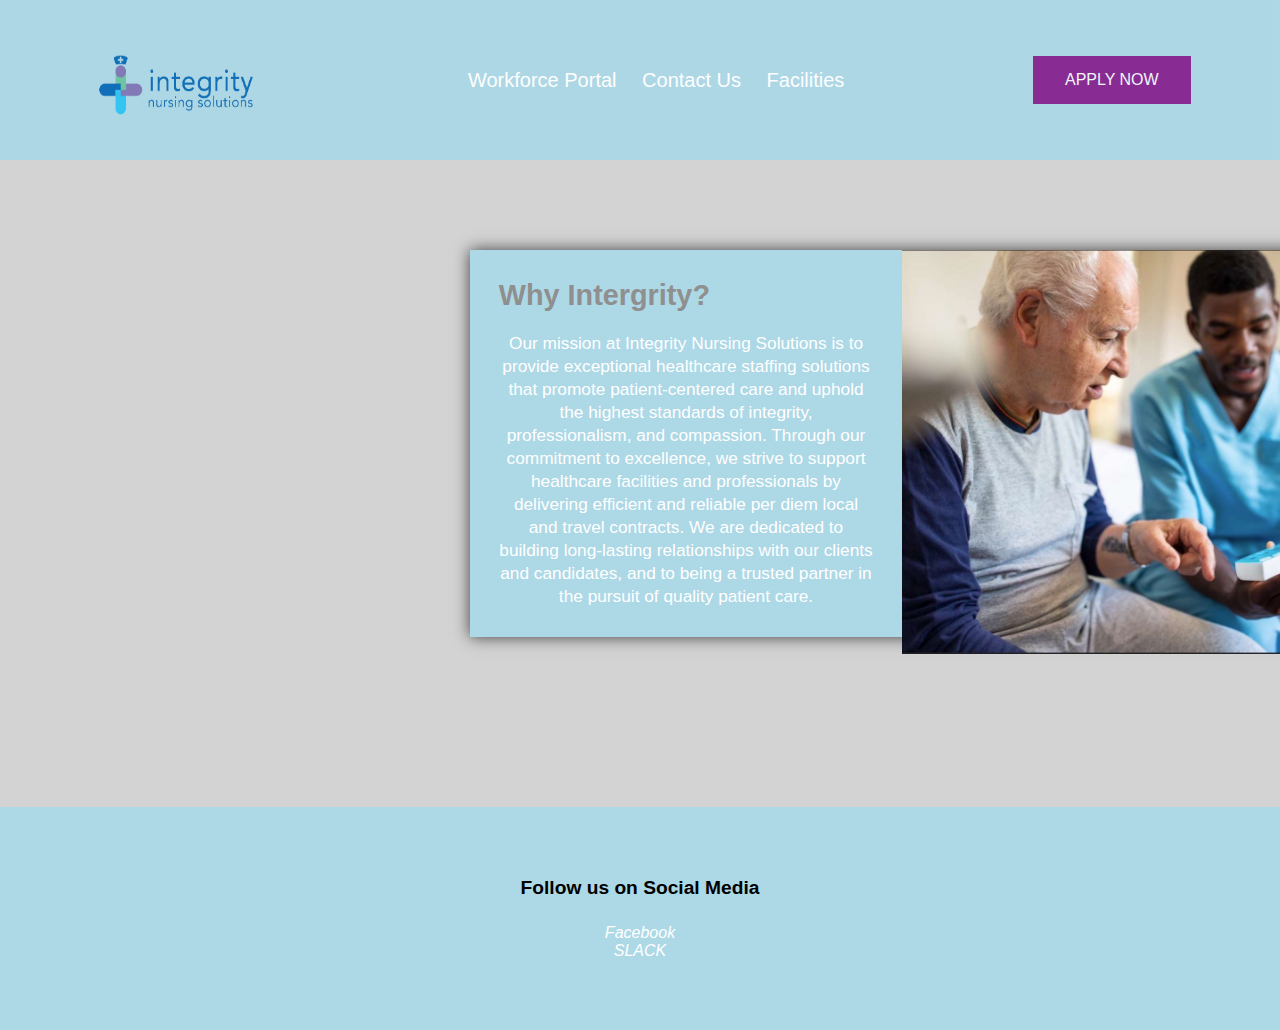
==== index.html @ 39a612de "main page complete" ====
<html lang="en">
<head>
    <meta charset="UTF-8">
    <meta http-equiv="X-UA-Compatible" content="IE=edge">
    <meta name="viewport" content="width=device-width, initial-scale=1.0">
    <title></title>
    <link rel="stylesheet" href="styles.css">
    <link rel="stylesheet" href="https://cdnjs.cloudflare.com/ajax/libs/font-awesome/6.4.0/css/all.min.css" integrity="sha512-iecdLmaskl7CVkqkXNQ/ZH/XLlvWZOJyj7Yy7tcenmpD1ypASozpmT/E0iPtmFIB46ZmdtAc9eNBvH0H/ZpiBw==" crossorigin="anonymous" referrerpolicy="no-referrer" />
</head>
<body>
<nav class="navbar">
  <div><a href="index.html"><img class="logo" src="Assets/logo2-removebg-preview.png"></a></div>
  <ul class="navlist" id="navi-list">
    <li class="list-item">
    <a href="https://ctms.contingenttalentmanagement.com/IntegrityNursing/workforceportal/login.cfm">Workforce Portal</a>
    </li>
    <li class="list-item">
      <a href="contact.html">Contact Us</a>
    </li>
    <li class="list-item">
        <a href="https://ctms.contingenttalentmanagement.com/IntegrityNursing/workforceportal/login.cfm">Facilities</a>
      </li>
  </ul>
  <div class="Apply">
    <a href="#"><button onclick="location.href='https://ctms.contingenttalentmanagement.com/IntegrityNursing/workforceportal/login.cfm';" class="button">APPLY NOW</button></a>
  </div>
  <div class="menu" id="toggle-button">
    <div class="menu-line"></div>
    <div class="menu-line"></div>
    <div class="menu-line"></div>
  </div>
</div>
</nav> 
<div class="skewed">
  <div class="text">
    <h2>Why Intergrity?</h2>
    <p>
      Our mission at Integrity Nursing Solutions is to provide exceptional healthcare staffing solutions that promote patient-centered care and uphold the highest standards of integrity, professionalism, and compassion. Through our commitment to excellence, we strive to support healthcare facilities and professionals by delivering efficient and reliable per diem local and travel contracts. We are dedicated to building long-lasting relationships with our clients and candidates, and to being a trusted partner in the pursuit of quality patient care.
    </p>
   
  </div>
  <div class="image">
    <img src="Assets/stockwatermark.jpg"></img>
  </div>
</div>
<div class="footer">
  <div class="container">
    <div class="row">
      <div class="footer-col">
        <h4>Follow us on Social Media</h4>
        <ul>
          <li><a href="#"><i class="fa-brands fa-facebook">Facebook</i></a></li>
          <li><a href="#"><i class="fa-brands fa-slack">SLACK</i></a></li>
        </ul>
      </div>
    </div>
  </div>
</div>
<script src="main.js"></script>
</body>
</html>
---- styles.css ----
* {
    box-sizing: border-box;
    padding: 0;
    margin: 0;
}

body {
    background-color: lightgrey;
    text-align: center;
    font-size: larger;
    font-family: Arial, Helvetica, sans-serif;
    min-height: 100vh;
    justify-content: center;
    align-items: center;
    flex-direction: column;
}

.navbar {
    background-color:rgb(173, 216, 230);
    color: white;
    display: flex;
    justify-content: space-around;
    align-items: center;
    font-size: 20px;
    opacity: 99%;
}

.logo {
    height: 160px;
    width: 190px;
    padding-top: 4px;
    padding-bottom: 4px;
}

.navlist {
    list-style-type: none;
}

.navlist .list-item {
    display: inline-block;
    padding: 20px 10px;
}

.navbar a {
    color: white;
    text-decoration: none;
}

.navbar a:hover {
    color: rgb(128, 0, 128);
}
.menu {
    display: none;
}
.menu-line {
    width: 20px;
    height: 3px;
    background-color: #FFFFFF;
    margin-bottom: 4px;
}
.button {  
    background-color:purple; /* Green */
    border: none;
    color: white;
    padding: 15px 32px;
    text-align: center;
    text-decoration: none;
    display: inline-block;
    font-size: 16px;
    transition-duration: 0.4s;
    cursor: pointer;
    opacity: 80%;
  }
  
  .button:hover {
    background-color: white;
    color:black;
  }

p, small{
    color:#fff;
}

p {
    margin-top: 20px;
    font-size: 0.9em;
    line-height: 23px;
}

h2 {margin: 0;}

.skewed {
    width: 45em;
    color: #8f8f8f;
    display: flex;
    background: rgb(173, 216, 230);
    margin-top:90px;
    margin-left: 470px;
    box-shadow: 0 0 15px rgba(0, 0, 0, 0.7);
    
}
.text{
    padding: 1.5em;
    width: 50%;
    display: flex;
    justify-content: space-evenly;
    align-items: flex-start;
    flex-direction: column;
    text-shadow:black 20px;
}

.image {
    width: 50%;
    height: 17em;
} 

img{
    width:140%;
}
.container {
    max-width: 1170px;
    margin: auto;
}
.footer{
    margin-top: 170px;
   background-color: rgb(173, 216, 230);
   padding: 70px 0;
}
.row{
    display: flex;
    flex: wrap;
}
.footer-col{
    width: 100%;
    padding: 0 15px;
}
.footer-col h4{
    margin-bottom: 25px;
}
.footer-col h4::before{
    content: '';
    position: absolute;
    left: 0;
    bottom: -10px;
    background-color: purple;
    width: 50px;
}
.footer-col ul{
    list-style: none;
}
.footer-col ul li a{
    font-size: 16px;
    color: white;
    text-decoration: none;
    display: block;
    transition: all .3s ease;
}
.footer-col ul li a:hover{
    color: purple;
    padding-left: 6px;
}


/*<------Mini-Window code------->*/




@media all and (max-width: 800px) {
    .navbar {
        flex-direction: column;
        position: relative;
        margin-bottom: 40px;
    }
    
    .navbar .container-icon{
        width: 100%;
    }
    
    .menu {
        display: block;
        position: absolute;
        right: 15px;
        top: 15px;
  
    }
  
    .navlist {
        list-style-type: none;
        width: 100%;
        text-align: center;
        padding-top: 10px;
        display: none;
    }
  
    .navlist .list-item {
        display: block;
        border: 1px solid white;
    }
  
    .logo {
        margin-top: auto;
        margin-left: auto;
        height: 160px;
        width: 190px;
    }

    .active {
        display:block;
    }
    .button{
        display: inline-block;
    }
    .skewed{
        display: column;
        width: 300px;
        margin: auto;
        align-items: center;
        justify-content: center;
        margin-bottom: 30px;
    }
    .image {
        display: none;
    }

}




/*<------Iphone/Android code------->*/


@media only screen and (max-width: 600px) {
    .navbar {
        flex-direction: column;
        position: relative;
    }
    
    .navbar .container-icon{
        width: 100%;
    }
    
    .menu {
        display: block;
        position: absolute;
        right: 15px;
        top: 15px;
  
    }
  
    .navlist {
        list-style-type: none;
        width: 100%;
        text-align: center;
        display: none;
    }
  
    .navlist .list-item {
        display:block;
        border: 1px solid white;
    }
  
    .logo {
        margin-top: auto;
        margin-left: auto;
        height: 130px;
        width: 160px;
    }

    .active {
        display:block;
    }
    .button{
        display: inline-block;
    }

}
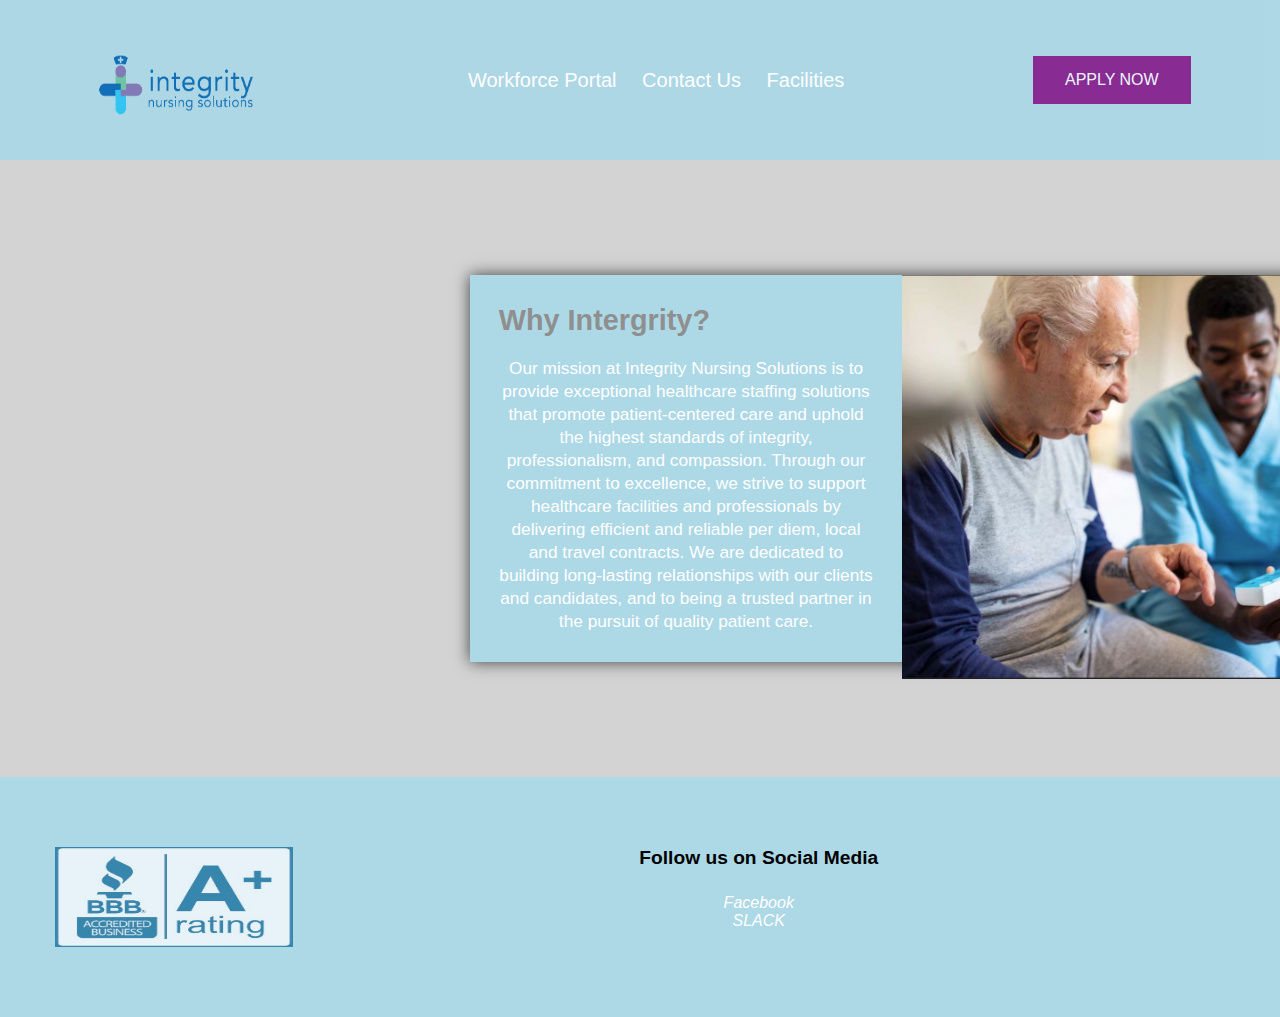
==== commit d51195af: "waiting on damin info for js form" ====
--- a/index.html
+++ b/index.html
@@ -35,7 +35,7 @@
   <div class="text">
     <h2>Why Intergrity?</h2>
     <p>
-      Our mission at Integrity Nursing Solutions is to provide exceptional healthcare staffing solutions that promote patient-centered care and uphold the highest standards of integrity, professionalism, and compassion. Through our commitment to excellence, we strive to support healthcare facilities and professionals by delivering efficient and reliable per diem local and travel contracts. We are dedicated to building long-lasting relationships with our clients and candidates, and to being a trusted partner in the pursuit of quality patient care.
+      Our mission at Integrity Nursing Solutions is to provide exceptional healthcare staffing solutions that promote patient-centered care and uphold the highest standards of integrity, professionalism, and compassion. Through our commitment to excellence, we strive to support healthcare facilities and professionals by delivering efficient and reliable per diem, local and travel contracts. We are dedicated to building long-lasting relationships with our clients and candidates, and to being a trusted partner in the pursuit of quality patient care.
     </p>
    
   </div>
@@ -46,10 +46,11 @@
 <div class="footer">
   <div class="container">
     <div class="row">
+      <img class="bbb" src="Assets/bbb-a-plus.jpeg">
       <div class="footer-col">
         <h4>Follow us on Social Media</h4>
         <ul>
-          <li><a href="#"><i class="fa-brands fa-facebook">Facebook</i></a></li>
+          <li><a href="https://www.facebook.com/search/top?q=integrity%20nursing%20solutions"><i class="fa-brands fa-facebook">Facebook</i></a></li>
           <li><a href="#"><i class="fa-brands fa-slack">SLACK</i></a></li>
         </ul>
       </div>
--- a/styles.css
+++ b/styles.css
@@ -77,6 +77,55 @@
     color:black;
   }
 
+  .container2{
+    width:100%;
+    height: 100vh;
+    background-color: lightgrey;
+    display: flex;
+    align-items: center;
+    justify-content: center;
+    margin-bottom: -65px;
+    margin-top: -80px;
+}
+form{
+    background: #FFFFFF;
+    display: flex;
+    flex-direction:column;
+    padding: 2vw 4vw;
+    width: 90%;
+    max-width: 600px;
+    border-radius: 10px;
+}
+form h3{
+    color: #555;
+    font-weight: 800;
+    margin-bottom: 20px;
+}
+form input, form textarea{
+    border: 0;
+    margin: 10px 0;
+    padding: 20px;
+    outline: none;
+    background: #f5f5f5;
+    font-size: 18px;
+}
+form button{
+    padding: 15px;
+    background: purple;
+    color: #fff;
+    font-size: 18px;
+    border: 0;
+    outline: none;
+    cursor: pointer;
+    width: 150px;
+    margin: 20px auto 0;
+    border-radius: 30px;
+}
+form button:hover{
+    background-color: rgb(173, 216, 230);
+    color:white;
+}
+
 p, small{
     color:#fff;
 }
@@ -94,7 +143,8 @@
     color: #8f8f8f;
     display: flex;
     background: rgb(173, 216, 230);
-    margin-top:90px;
+    margin-top: 115px;
+    margin-bottom: 115px;
     margin-left: 470px;
     box-shadow: 0 0 15px rgba(0, 0, 0, 0.7);
     
@@ -121,8 +171,7 @@
     max-width: 1170px;
     margin: auto;
 }
-.footer{
-    margin-top: 170px;
+.footer {
    background-color: rgb(173, 216, 230);
    padding: 70px 0;
 }
@@ -159,6 +208,11 @@
     color: purple;
     padding-left: 6px;
 }
+.bbb {
+    width: 300px;
+    height: 100px;
+    opacity: 70%;
+}
 
 
 /*<------Mini-Window code------->*/
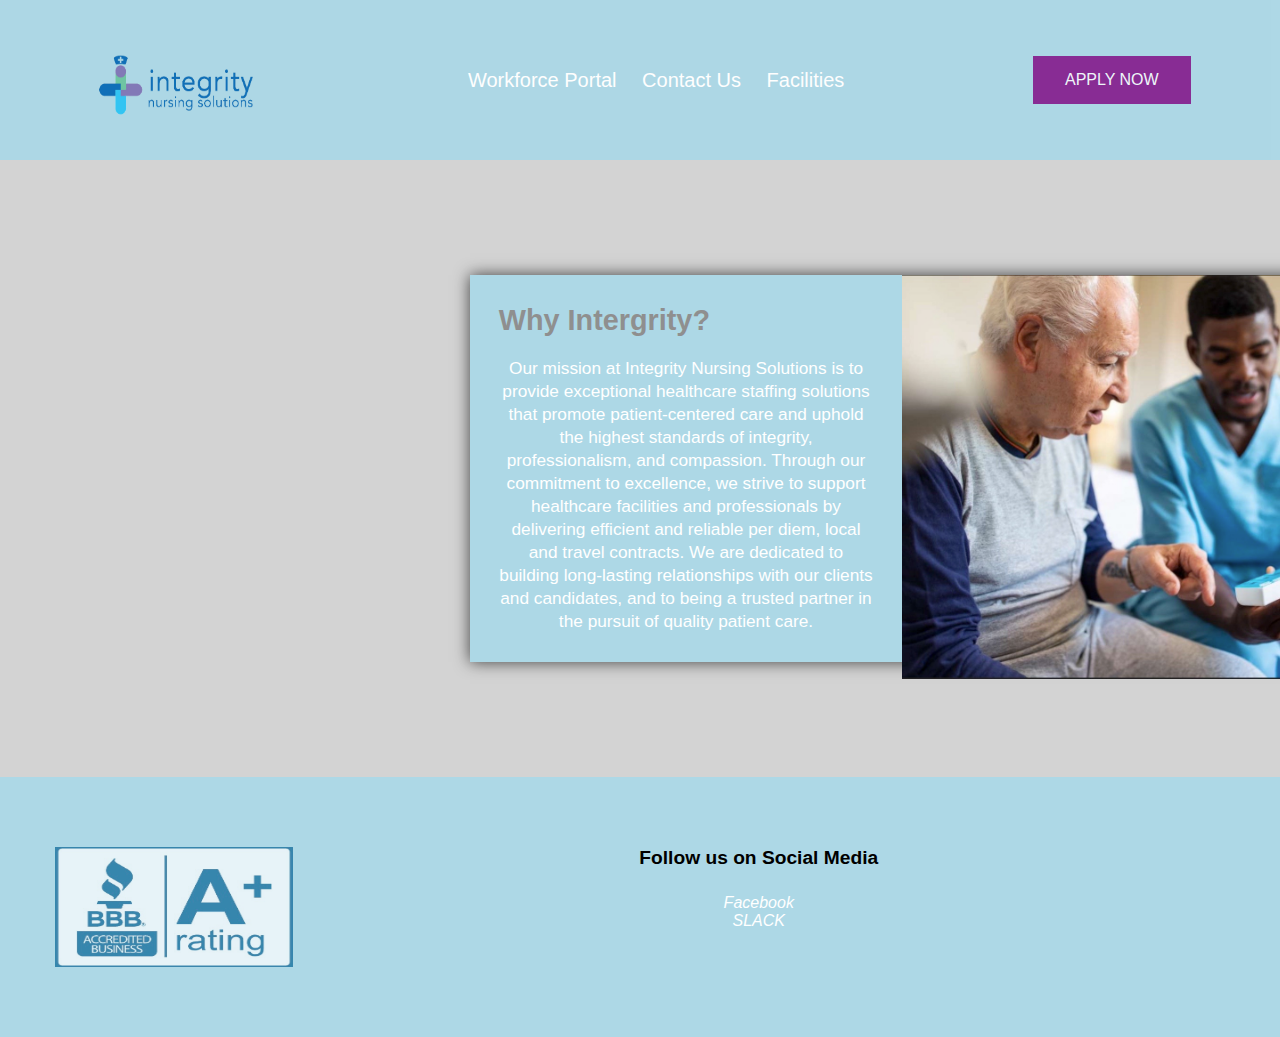
==== commit 054e0b66: "social media links added" ====
--- a/index.html
+++ b/index.html
@@ -50,7 +50,7 @@
       <div class="footer-col">
         <h4>Follow us on Social Media</h4>
         <ul>
-          <li><a href="https://www.facebook.com/search/top?q=integrity%20nursing%20solutions"><i class="fa-brands fa-facebook">Facebook</i></a></li>
+          <li><a href="https://www.facebook.com/integritynursingsolutions"><i class="fa-brands fa-facebook">Facebook</i></a></li>
           <li><a href="#"><i class="fa-brands fa-slack">SLACK</i></a></li>
         </ul>
       </div>
--- a/styles.css
+++ b/styles.css
@@ -210,7 +210,7 @@
 }
 .bbb {
     width: 300px;
-    height: 100px;
+    height: 120px;
     opacity: 70%;
 }
 
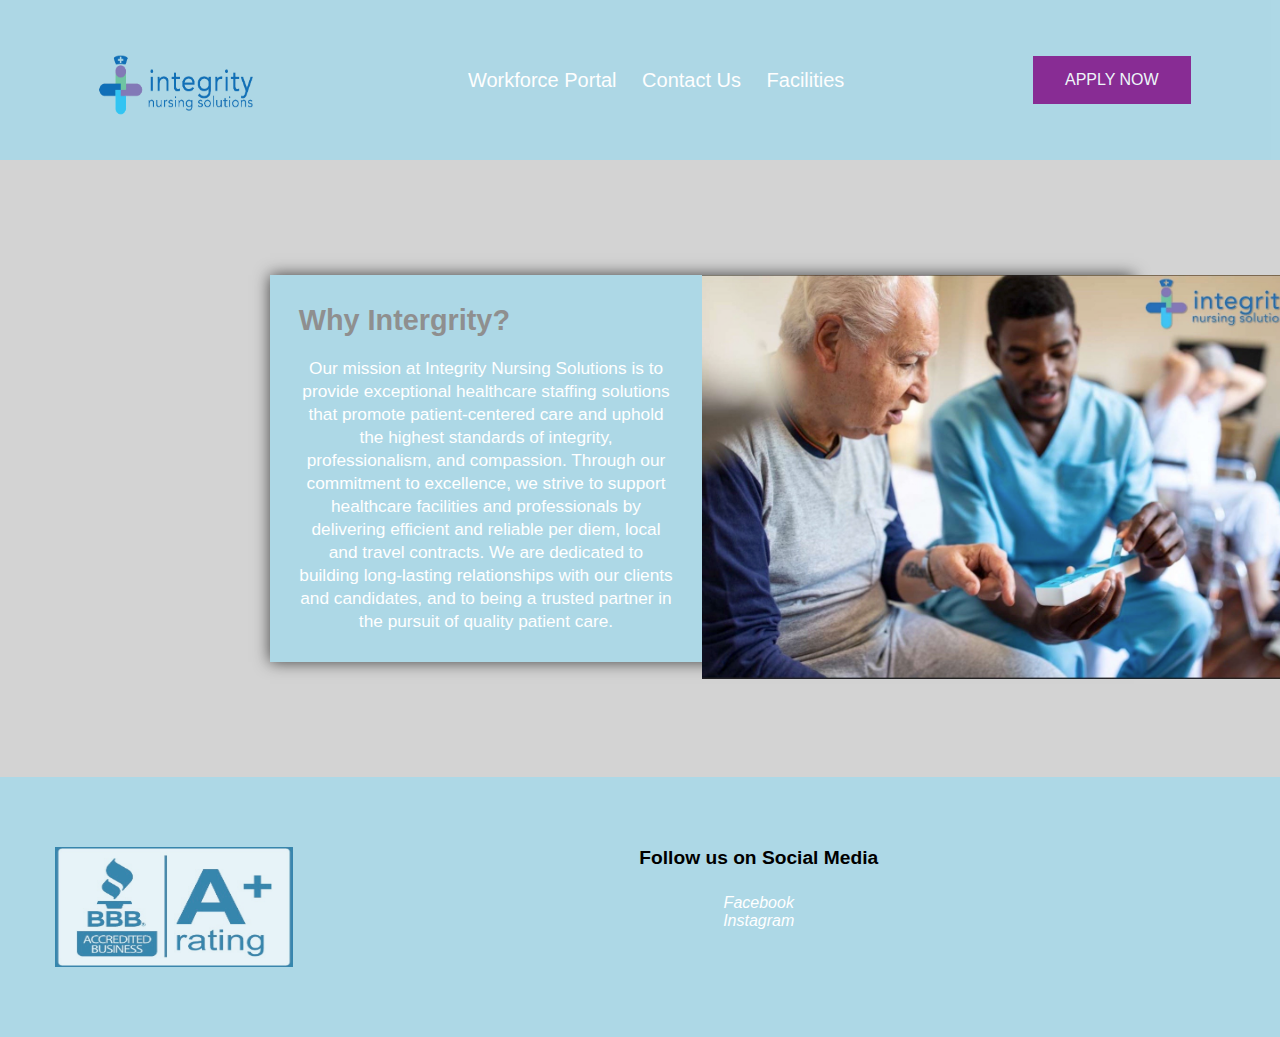
==== commit b9de1059: "Update index.html" ====
--- a/index.html
+++ b/index.html
@@ -51,7 +51,7 @@
         <h4>Follow us on Social Media</h4>
         <ul>
           <li><a href="https://www.facebook.com/integritynursingsolutions"><i class="fa-brands fa-facebook">Facebook</i></a></li>
-          <li><a href="#"><i class="fa-brands fa-slack">SLACK</i></a></li>
+          <li><a href="https://www.instagram.com/integritynssolutions/"><i class="fa-brands fa-instagram">Instagram</i></a></li>
         </ul>
       </div>
     </div>
@@ -59,4 +59,4 @@
 </div>
 <script src="main.js"></script>
 </body>
-</html>+</html>
--- a/styles.css
+++ b/styles.css
@@ -84,8 +84,8 @@
     display: flex;
     align-items: center;
     justify-content: center;
-    margin-bottom: -65px;
-    margin-top: -80px;
+    margin-bottom: -25px;
+    margin-top: -30px;
 }
 form{
     background: #FFFFFF;
@@ -145,7 +145,7 @@
     background: rgb(173, 216, 230);
     margin-top: 115px;
     margin-bottom: 115px;
-    margin-left: 470px;
+    margin-left: 270px;
     box-shadow: 0 0 15px rgba(0, 0, 0, 0.7);
     
 }
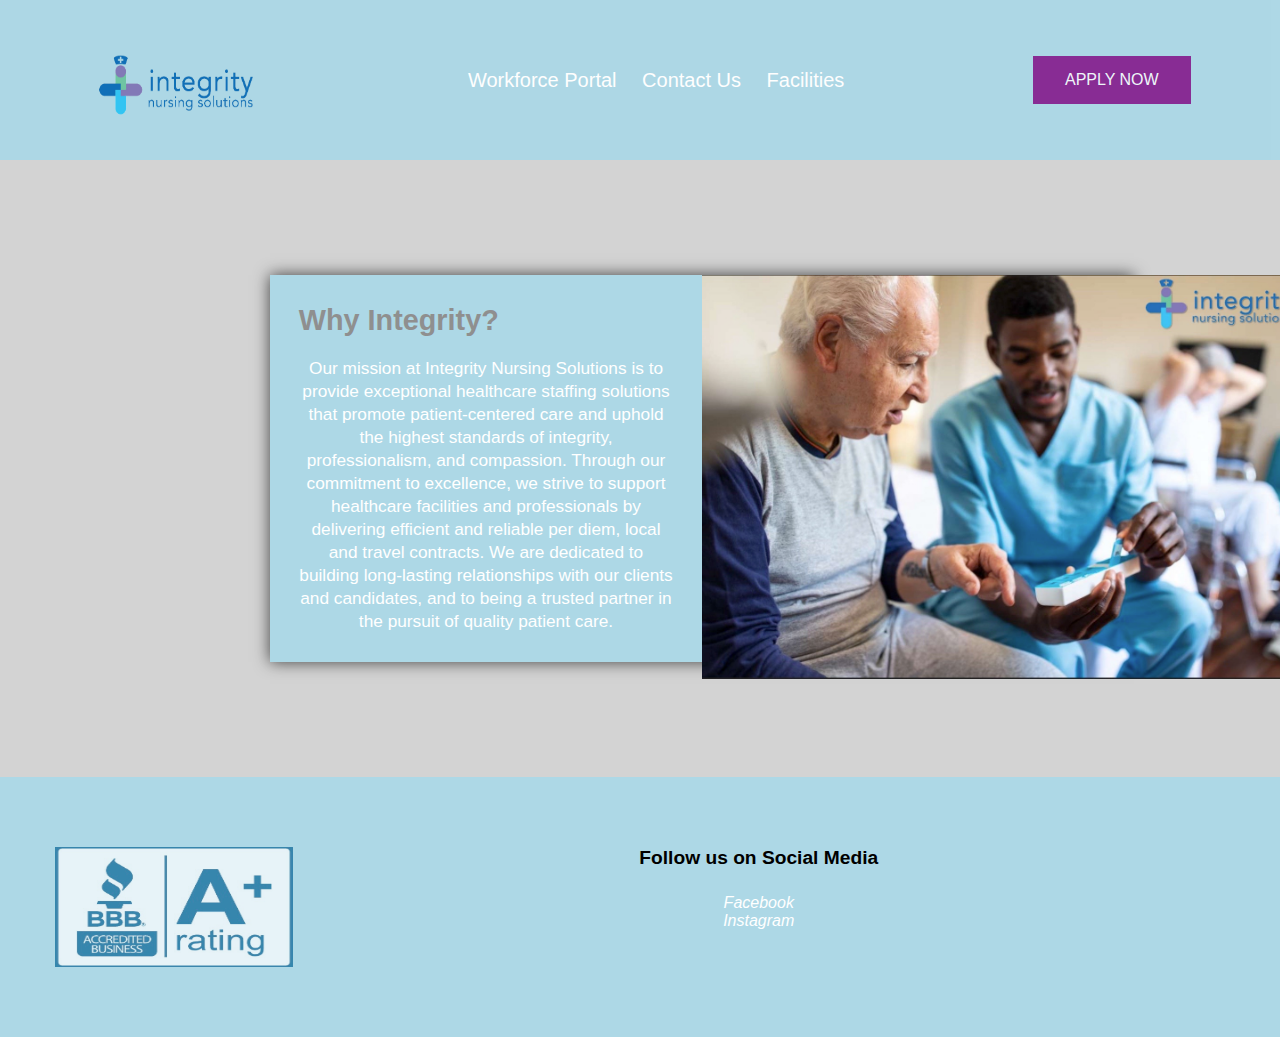
==== commit 99aea747: "fix typos" ====
--- a/index.html
+++ b/index.html
@@ -33,7 +33,7 @@
 </nav> 
 <div class="skewed">
   <div class="text">
-    <h2>Why Intergrity?</h2>
+    <h2>Why Integrity?</h2>
     <p>
       Our mission at Integrity Nursing Solutions is to provide exceptional healthcare staffing solutions that promote patient-centered care and uphold the highest standards of integrity, professionalism, and compassion. Through our commitment to excellence, we strive to support healthcare facilities and professionals by delivering efficient and reliable per diem, local and travel contracts. We are dedicated to building long-lasting relationships with our clients and candidates, and to being a trusted partner in the pursuit of quality patient care.
     </p>
--- a/styles.css
+++ b/styles.css
@@ -329,4 +329,7 @@
         display: inline-block;
     }
 
+    .skewed{
+        display: ;
+    }
 }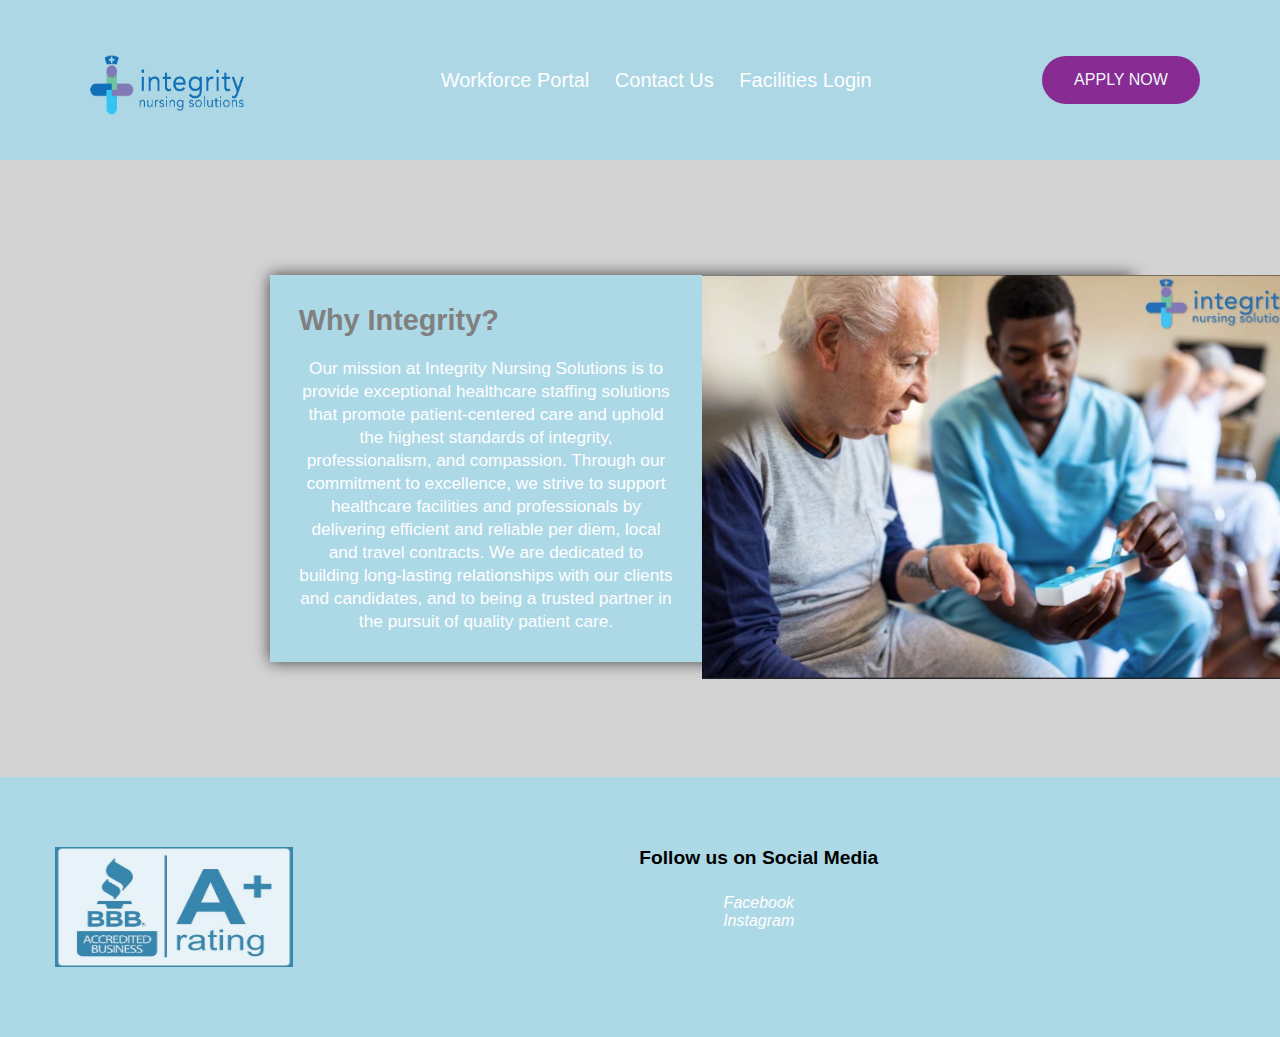
==== commit fa8cb982: "another one (DJ Khaled voice)" ====
--- a/index.html
+++ b/index.html
@@ -18,7 +18,7 @@
       <a href="contact.html">Contact Us</a>
     </li>
     <li class="list-item">
-        <a href="https://ctms.contingenttalentmanagement.com/IntegrityNursing/workforceportal/login.cfm">Facilities</a>
+        <a href="https://ctms.contingenttalentmanagement.com/IntegrityNursing/workforceportal/login.cfm">Facilities Login</a>
       </li>
   </ul>
   <div class="Apply">
@@ -37,7 +37,7 @@
     <p>
       Our mission at Integrity Nursing Solutions is to provide exceptional healthcare staffing solutions that promote patient-centered care and uphold the highest standards of integrity, professionalism, and compassion. Through our commitment to excellence, we strive to support healthcare facilities and professionals by delivering efficient and reliable per diem, local and travel contracts. We are dedicated to building long-lasting relationships with our clients and candidates, and to being a trusted partner in the pursuit of quality patient care.
     </p>
-   
+   <img class="blocklogo" src="Assets/Medpic.jpeg">
   </div>
   <div class="image">
     <img src="Assets/stockwatermark.jpg"></img>
--- a/styles.css
+++ b/styles.css
@@ -70,13 +70,16 @@
     transition-duration: 0.4s;
     cursor: pointer;
     opacity: 80%;
+    border-radius: 30px;
   }
   
   .button:hover {
     background-color: white;
     color:black;
   }
-
+  .blocklogo{
+    display: none;
+  }
   .container2{
     width:100%;
     height: 100vh;
@@ -140,7 +143,7 @@
 
 .skewed {
     width: 45em;
-    color: #8f8f8f;
+    color: gray;
     display: flex;
     background: rgb(173, 216, 230);
     margin-top: 115px;
@@ -328,8 +331,20 @@
     .button{
         display: inline-block;
     }
-
-    .skewed{
-        display: ;
-    }
+   .skewed{
+    display:block;
+   }
+   .text {
+    display:contents;
+    text-size-adjust:smaller;
+   }
+   .blocklogo{
+    display: inline-block;
+    width: 280px;
+    height: 190px;
+    border-radius: 30px;
+    padding-bottom: 40px;
+    margin-top: 10px;
+    opacity: 90%;
+   }
 }